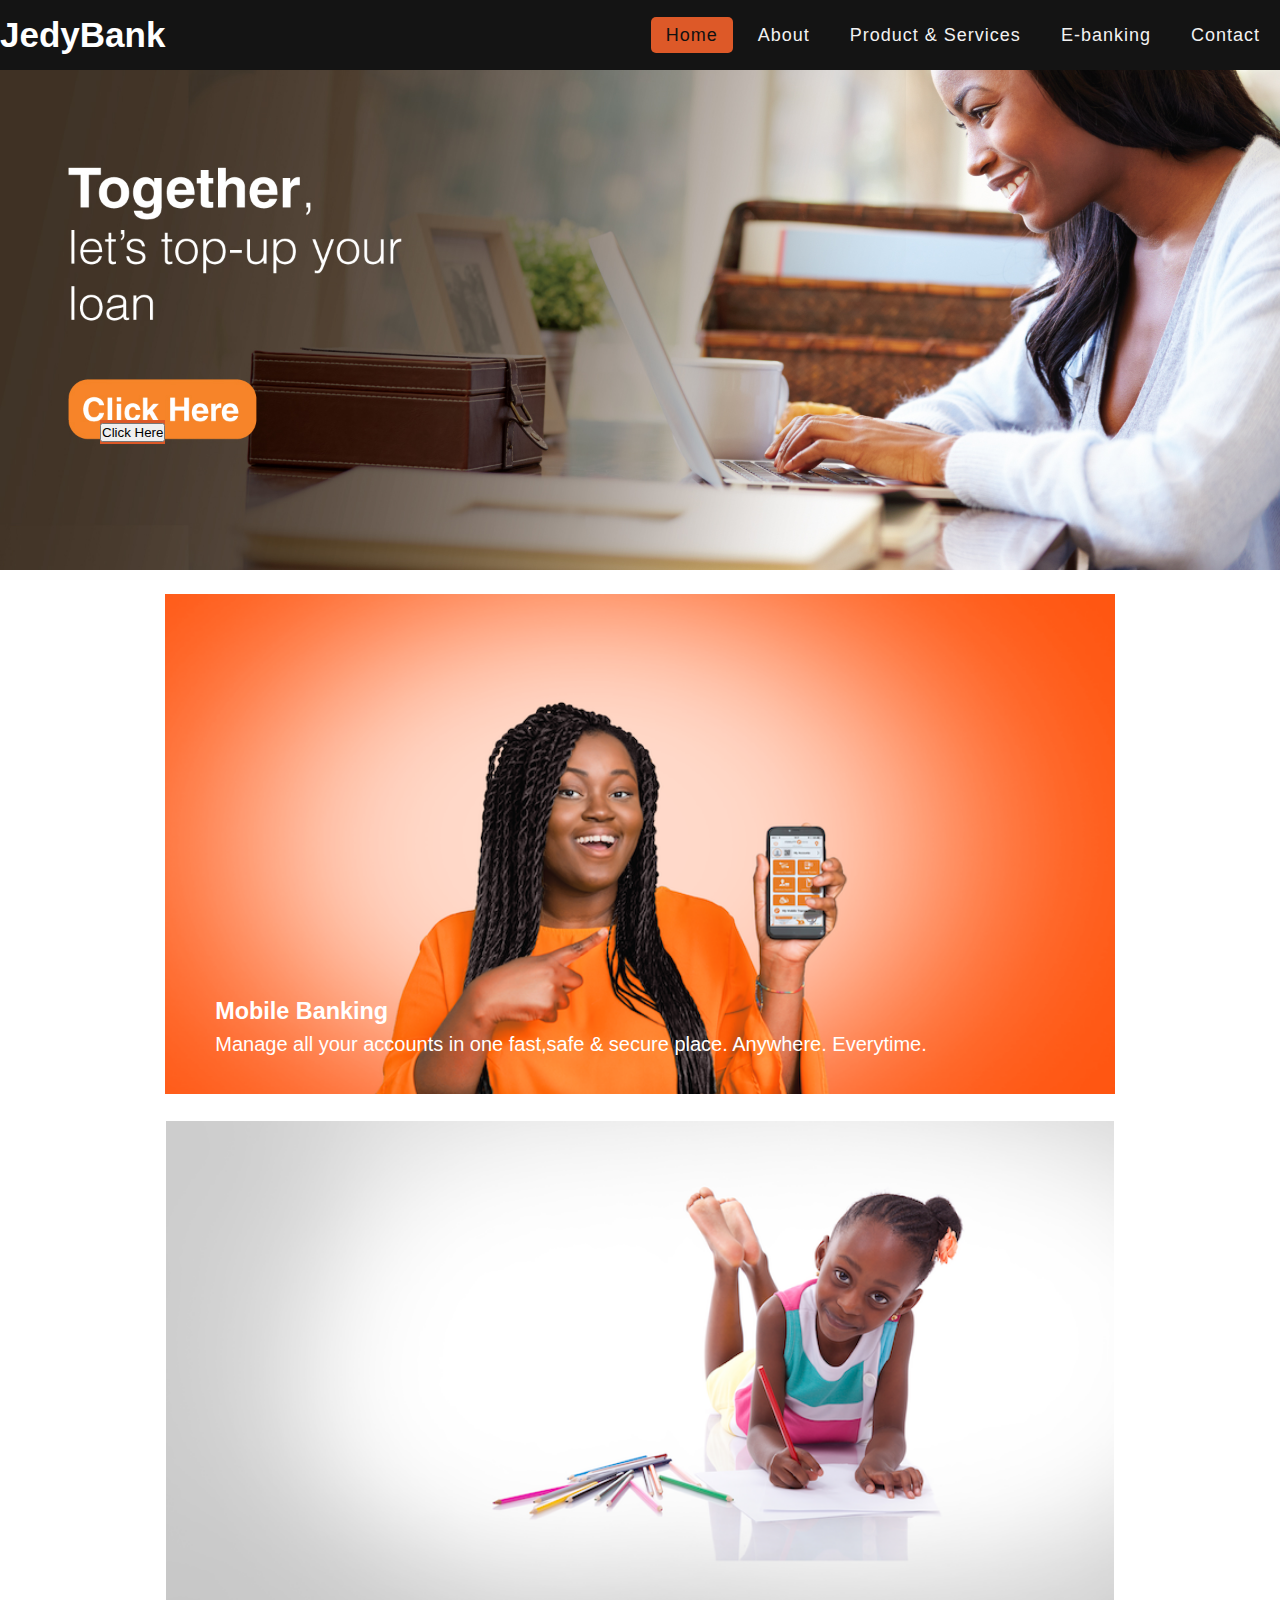
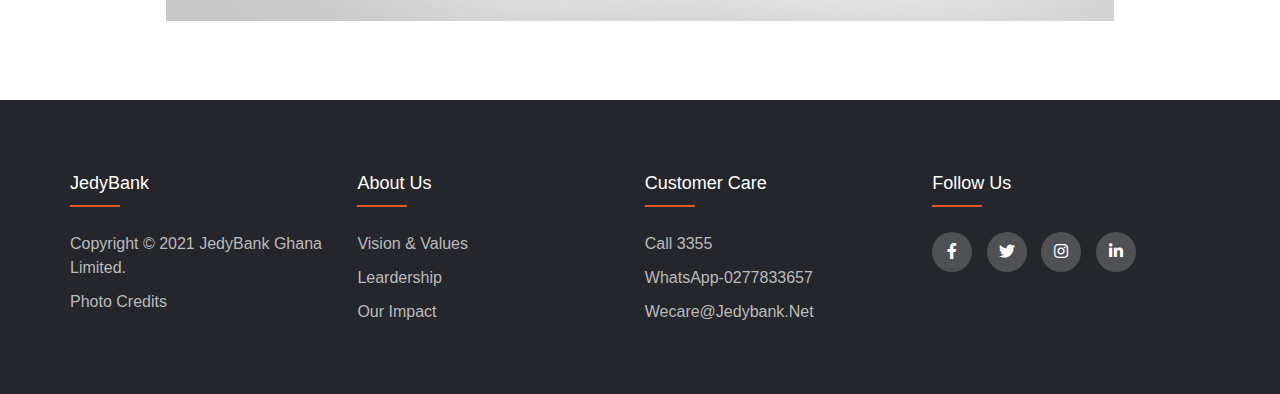
==== index.html @ e3db4544 "about page" ====
<!DOCTYPE html>
<html lang="en">
<head>
    <meta charset="UTF-8">
    <meta name="viewport" content="width=device-width, initial-scale=1.0">
    <title>JedyBank</title>
    <link rel="stylesheet" href="style.css">
    <link rel="stylesheet" type="text/css" href="https://cdnjs.cloudflare.com/ajax/libs/font-awesome/5.15.1/css/all.min.css">
</head>
<body>



   
     <!--header start-->
     <nav>
        <div class="logo">JedyBank</div>
        <input type="checkbox" id="click">
        <label for="click" class="menu-btn">
          <i class="fas fa-bars"></i>
        </label>
        <ul>
            <li><a class="active" href="#">Home</a></li>
            <li><a href="about us.html">About</a></li>
            <li><a href="#">Product & Services</a></li>
            <li><a href="#">E-banking</a></li>
            <li><a href="contact.html">Contact</a></li>
        </ul>
    </nav>
    <!--header end-->

    <!--image slider start-->
    <div id="slider">
        <figure>
            <div class="slider1-button"><img src="img/loan1.jpg"><div class="img-button"><button>Click Here</button></div></div>
            <img src="img/security.jpg">
            <img src="img/account.jpg">
        </figure>
    </div>
    <!--image slider end-->
    <br>

    <!--2x2 Image-->
    <div class="image-description">
        <div class="imagediv1">
            <img src="img/mobilebank.png"><div class="pic-text"><h3>Mobile Banking</h3> 
                <p>Manage all your accounts in one fast,safe & secure place. Anywhere. Everytime.</p>
             </div>
        </div>
        
        <div class="imagediv2"><img src="img/smartgoal.png"></div>
    </div>


    <br><br><br>

    <!--Footer-->

    <footer class="footer">
        <div class="container">
            <div class="row">
                <div class="footer-col">
                    <h4>JedyBank</h4>
                    <ul>
                        <li><a>Copyright © 2021 JedyBank Ghana Limited.</a></li>
                        <li><a>Photo Credits</a></li>
                    </ul>
                </div>
                <div class="footer-col">
                    <h4>About us</h4>
                    <ul>
                        <li><a href="#">Vision & Values</a></li>
                        <li><a href="#">Leardership</a></li>
                        <li><a href="#">Our Impact</a></li>
                    </ul>
                </div>
                <div class="footer-col">
                    <h4>Customer Care</h4>
                    <ul>
                        <li><a href="#">Call 3355</a></li>
                        <li><a href="#">WhatsApp-0277833657</a></li>
                        <li><a href="#">wecare@jedybank.net</a></li>
                    </ul>
                </div>
                <div class="footer-col">
                    <h4>Follow us</h4>
                    <div class="social-links">
                        <a href="#"><i class="fab fa-facebook-f"></i></a>
                        <a href="#"><i class="fab fa-twitter"></i></a>
                        <a href="#"><i class="fab fa-instagram"></i></a>
                        <a href="#"><i class="fab fa-linkedin-in"></i></a>
                    </div>
                </div>
            </div>
        </div>
   </footer>

</body>
</html>
---- style.css ----
@import url('https://fonts.googleapis.com/css2?family=Poppins:wght@300;400;500;600;700&display=swap');
*{
    margin: 0px;
    padding: 0px;
}

body {
    font-family: 'Montserrat', sans-serif;
    line-height: 1.5;
}

/*header start*/

nav{
    display: flex;
    height: 70px;
    width: 100%;
    background: rgb(20, 20, 20);
    align-items: center;
    justify-content: space-between;
    flex-wrap: wrap;
  }
  nav .logo{
    color: #fff;
    font-size: 35px;
    font-weight: 600;
  }
  nav ul{
    display: flex;
    flex-wrap: wrap;
    list-style: none;
  }
  nav ul li{
    margin: 0 5px;
  }
  nav ul li a{
    color: #f2f2f2;
    text-decoration: none;
    font-size: 18px;
    font-weight: 500;
    padding: 8px 15px;
    border-radius: 5px;
    letter-spacing: 1px;
    transition: all 0.3s ease;
  }
  nav ul li a.active,
  nav ul li a:hover{
    color: #111;
    background: #dd5928;
  }
  nav .menu-btn i{
    color: #fff;
    font-size: 22px;
    cursor: pointer;
    display: none;
  }
  input[type="checkbox"]{
    display: none;
  }
  @media (max-width: 1000px){
    nav{
      padding: 0 0px 0 0px;
    }
  }
  @media (max-width: 920px) {
    nav .menu-btn i{
      display: block;
    }
    #click:checked ~ .menu-btn i:before{
      content: "\f00d";
    }
    nav ul{
      position: fixed;
      top: 80px;
      left: -100%;
      background: rgb(20, 20, 20);
      height: 100vh;
      width: 100%;
      text-align: center;
      display: block;
      transition: all 0.3s ease;
    }
    #click:checked ~ ul{
      left: 0;
    }
    nav ul li{
      width: 100%;
      margin: 40px 0;
    }
    nav ul li a{
      width: 100%;
      margin-left: -100%;
      display: block;
      font-size: 20px;
      transition: 0.6s cubic-bezier(0.68, -0.55, 0.265, 1.55);
    }
    #click:checked ~ ul li a{
      margin-left: 0px;
    }
    nav ul li a.active,
    nav ul li a:hover{
      background: none;
      color: cyan;
    }
  }
  .content{
    position: absolute;
    top: 50%;
    left: 50%;
    transform: translate(-50%, -50%);
    text-align: center;
    z-index: -1;
    width: 100%;
    padding: 0 30px;
    color: #1b1b1b;
  }
  .content div{
    font-size: 40px;
    font-weight: 700;
  }  
/*header end*/

/*slider start*/

.slider1-button{
    position: relative;
}
.img-button{
    position: absolute;
    background-color:#dd5928;
    top:350px;
    left:100px;
    
}

#slider{
    overflow: hidden;
  }
  
  #slider figure{
    position: relative;
    width: 500%;
    margin:0;
    left: 0;
    animation: 10s slider infinite;
  }
  
  #slider figure img{
    width: 20%;
    float: left;
  }
  
  @keyframes slider{
    0% {
        left: 0;
    }
    20% {
      left: 0;
    }
    25% {
      left: -100%
    }
    45% {
      left: -100%;
    }
    50% {
      left: -200%;
    }
    70% {
      left: -200%;
    }
    
  }
  /*slider end*/

  /* GRID START */
.image-description{
    display: grid;
    grid-template-columns: 1fr;
    width:100%;
    margin: auto;
    row-gap:20px;

}

.imagediv1{
    align-items: center;
    margin: auto;
    position: relative;
}
.pic-text{
    position: absolute;
    top: 400px;
    left: 50px;
    font-size: 20px;
    color: white;
}

.imagediv1 img{
    width: 100%;
    height: 500px;
    margin: auto;
}
.imagediv2{
    align-items: center;
    margin: auto;
}
.imagediv2 img{
    width: 100%;
    height: 500px;
    margin: auto;
}
@media screen and (max-width: 1074px){
    .image-description{
      grid-template-columns: 1fr;
    }
  }
/*GRID END*/


/*ABOUT US START*/

.aboutimage{
  position: relative;
}

.aboutimage img{
width: 100%;
filter: brightness(40%)

}

.abouttxt{
  position: absolute;
  top: 250px;
  left: 100px;
  font-size: 20px;
  color: white;
}

.abouttxt p{
  color: white;
  left: 50px;
}
.aboutus-text-container{
  text-align: center;
  width: 85%;
  padding-left: 100px;
}
.aboutus-text{
  text-align: center;
  font-size: 30px;
  
}
.aboutus-text p{
  font-size: 20px;
  color: #616161;
  font-family:'Avenir Next';
}

.management-team{
  text-align: center;
  font-size: 30px;
}

.img-area{
  display: flex;
  flex-wrap: wrap;
  flex-direction: row;
  align-items: center;
  justify-content: center;
}

.single-img{
  padding: 0 20px 20px;
}

.img:hover{
  opacity: .5;
  transition: .9s;
}

/*ABOUT US END*/



/*contact start*/

.contact{
  position: relative;
  min-height: 100vh;
  padding: 50px 100px;
  display:flex;
  flex-direction: column;
  justify-content: center;
  align-items: center;
  background: url(img/mobilebank.png);
  background-size: cover;
}

.contact .content1{
  max-width: 800px;
  text-align: center;
}

.contact .content1 h2{
  font-size: 36px;
  font-weight: 500;
  color: #fff;
}

.contact .content1 p{
  font-weight: 300;
  color: #fff;
}

.container1{
  width: 100%;
  display:flex;
  justify-content: center;
  align-items: center;
  margin-top: 30px;
}

.container1 .contactinfo{
  width: 50%;
  display:flex;
  flex-direction: column;
}
.container1 .contactinfo .box{
  position: relative;
  padding: 20px 0;
  display: flex;
}

.container1 .contactinfo .box .icon{
  min-width: 60px;
  height: 60px;
  background:#fff;
  display: flex;
  justify-content: center;
  align-items: center;
  border-radius: 50px;
  font-size: 22px;
}

.container1 .contactinfo .box .text{
  display: flex;
  margin-left: 20px;
  font-size: 16px;
  color: #fff;
  flex-direction: column;
  font-weight: 300;
}

.container1 .contactinfo .box .text h3{
  font-weight: 500;
  color: #dd5928;
}

.contactForm{
  width:40%;
  padding: 40px;
  background: #fff;
}

.contactForm h2{
  font-size: 30px;
  color: #333;
  font-weight: 500;
}

.contactForm .inputBox{
  position: relative;
  width: 100%;
  margin-top:10px;
}

.contactForm .inputBox input,
.contactForm .inputBox textarea {
  width:100%;
  padding: 5px 0;
  font-size:16px;
  margin:10px 0;
  border:none;
  border-bottom: 2px solid #333;
  outline:none;
  resize: none;
}

.contactForm .inputBox span{
  position: absolute;
  left:0;
  width:100%;
  padding: 5px 0;
  font-size:16px;
  margin:10px 0;
  pointer-events: none;
  transition: 0.5s;
  color: #666;
}

.contactForm .inputBox input:focus ~ span,
.contactForm .inputBox input:valid ~ span,
.contactForm .inputBox textarea:focus ~ span,
.contactForm .inputBox textarea:valid ~ span
{
color: #e91e63;
font-size:12px;
transform: translateY(-20px);
}

.contactForm .inputBox input[type="submit"]{
  width: 100px;
  background: #dd5928;
  color: #fff;
  border: none;
  cursor: pointer;
  padding: 10px;
  font-size:18px;
}

@media (max-width: 991px){
  .contact
  {
    padding: 50px;
  }

  .container1
  {
    flex-direction: column;
  }

  .container1 .contactinfo
  {
    margin-bottom: 40px;
  }

  .container .contactinfo,
  .contactForm
  {
    width: 100%;
  }
}

/*contact end*/











/*FOOTER START*/

.container{
	max-width: 1170px;
	margin:auto;
}
.row{
	display: flex;
	flex-wrap: wrap;
}
ul{
	list-style: none;
}
.footer{
	background-color: #24262b;
    padding: 70px 0;
}
.footer-col{
   width: 22%;
   padding: 0 15px;
}
.footer-col h4{
	font-size: 18px;
	color: #ffffff;
	text-transform: capitalize;
	margin-bottom: 35px;
	font-weight: 500;
	position: relative;
}
.footer-col h4::before{
	content: '';
	position: absolute;
	left:0;
	bottom: -10px;
	background-color: #dd5928;
	height: 2px;
	box-sizing: border-box;
	width: 50px;
}
.footer-col ul li:not(:last-child){
	margin-bottom: 10px;
}
.footer-col ul li a{
	font-size: 16px;
	text-transform: capitalize;
	color: #ffffff;
	text-decoration: none;
	font-weight: 300;
	color: #bbbbbb;
	display: block;
	transition: all 0.3s ease;
}
.footer-col ul li a:hover{
	color: #dd5928;
	padding-left: 8px;
}
.footer-col .social-links a{
	display: inline-block;
	height: 40px;
	width: 40px;
	background-color: rgba(255,255,255,0.2);
	margin:0 10px 10px 0;
	text-align: center;
	line-height: 40px;
	border-radius: 50%;
	color: #ffffff;
	transition: all 0.5s ease;
}
.footer-col .social-links a:hover{
	color:#ffffff;
	background-color: #dd5928;
}

/*responsive*/
@media(max-width: 767px){
  .footer-col{
    width: 50%;
    margin-bottom: 30px;
}
}
@media(max-width: 574px){
  .footer-col{
    width: 100%;
}
}

/*FOOTER END*/
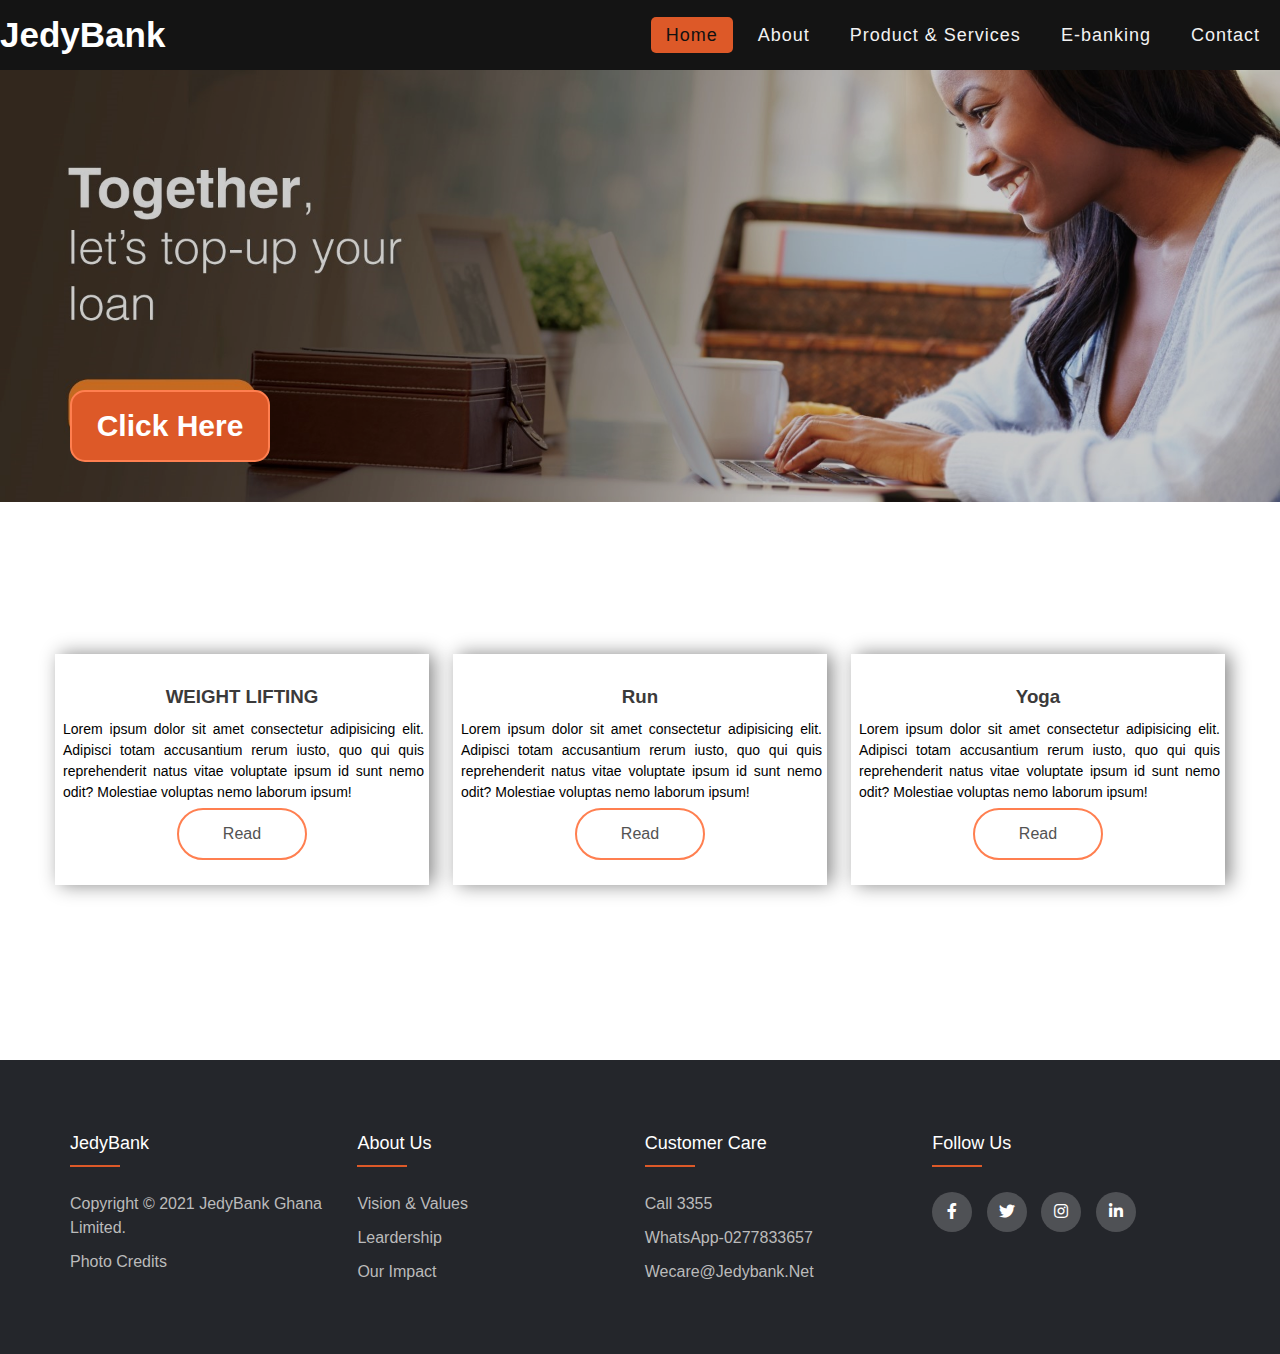
==== commit 6dda2bf6: "changes on all pages" ====
--- a/index.html
+++ b/index.html
@@ -8,8 +8,6 @@
     <link rel="stylesheet" type="text/css" href="https://cdnjs.cloudflare.com/ajax/libs/font-awesome/5.15.1/css/all.min.css">
 </head>
 <body>
-
-
 
    
      <!--header start-->
@@ -32,7 +30,7 @@
     <!--image slider start-->
     <div id="slider">
         <figure>
-            <div class="slider1-button"><img src="img/loan1.jpg"><div class="img-button"><button>Click Here</button></div></div>
+            <div class="slider1-button"><img src="img/loan1.jpg"><button class="img-button"><b>Click Here</b></button></div>
             <img src="img/security.jpg">
             <img src="img/account.jpg">
         </figure>
@@ -40,18 +38,33 @@
     <!--image slider end-->
     <br>
 
-    <!--2x2 Image-->
-    <div class="image-description">
-        <div class="imagediv1">
-            <img src="img/mobilebank.png"><div class="pic-text"><h3>Mobile Banking</h3> 
-                <p>Manage all your accounts in one fast,safe & secure place. Anywhere. Everytime.</p>
-             </div>
+    <section id="options">
+        <div class="container grd">
+           <!-- first box -->
+           <div class="box">
+              <img src="imgs/lift.png" class="bx" alt="">
+              <h3>WEIGHT LIFTING</h3>
+              <P>Lorem ipsum dolor sit amet consectetur adipisicing elit. Adipisci totam accusantium rerum iusto, quo qui quis reprehenderit natus vitae voluptate ipsum id sunt nemo odit? Molestiae voluptas nemo laborum ipsum!</P>
+              <a href="#"><button>Read</button></a>
+           </div>
+           <!-- second box -->
+           <div class="box">
+                 <img src="imgs/run.png" class="bx" alt="">
+                 <h3>Run</h3>
+                 <P>Lorem ipsum dolor sit amet consectetur adipisicing elit. Adipisci totam accusantium rerum iusto, quo qui quis reprehenderit natus vitae voluptate ipsum id sunt nemo odit? Molestiae voluptas nemo laborum ipsum!</P>
+                 <a href="#"><button>Read</button></a>
+           </div>
+           <!-- third box -->
+           <div class="box">
+                 <img src="imgs/yoga.png" class="bx" alt="">
+                 <h3>Yoga</h3>
+                 <P>Lorem ipsum dolor sit amet consectetur adipisicing elit. Adipisci totam accusantium rerum iusto, quo qui quis reprehenderit natus vitae voluptate ipsum id sunt nemo odit? Molestiae voluptas nemo laborum ipsum!</P>
+                 <a href="#"><button>Read</button></a>
+           </div>
         </div>
-        
-        <div class="imagediv2"><img src="img/smartgoal.png"></div>
-    </div>
+     </section>
 
-
+    
     <br><br><br>
 
     <!--Footer-->
--- a/style.css
+++ b/style.css
@@ -8,6 +8,7 @@
     font-family: 'Montserrat', sans-serif;
     line-height: 1.5;
 }
+
 
 /*header start*/
 
@@ -128,8 +129,15 @@
 .img-button{
     position: absolute;
     background-color:#dd5928;
-    top:350px;
-    left:100px;
+    color: white;
+    text-align: center;
+    border-radius: 15px;
+    width: 200px;
+    height: 72px;
+    top:320px;
+    left:70px;
+    cursor: pointer;
+    font-size: 30px;
     
 }
 
@@ -142,10 +150,11 @@
     width: 500%;
     margin:0;
     left: 0;
-    animation: 10s slider infinite;
+    animation: 1000000s slider infinite;
   }
   
   #slider figure img{
+    filter: brightness(80%);
     width: 20%;
     float: left;
   }
@@ -174,47 +183,101 @@
   /*slider end*/
 
   /* GRID START */
-.image-description{
+
+  .box img{
+    width: 20%;
+  }
+  
+  #options{
+    margin-top: 6%;
+    margin-bottom:8%;
+  }
+  
+  .container.grd{
     display: grid;
-    grid-template-columns: 1fr;
-    width:100%;
-    margin: auto;
-    row-gap:20px;
-
-}
-
-.imagediv1{
-    align-items: center;
-    margin: auto;
-    position: relative;
-}
-.pic-text{
-    position: absolute;
-    top: 400px;
-    left: 50px;
-    font-size: 20px;
-    color: white;
-}
-
-.imagediv1 img{
-    width: 100%;
-    height: 500px;
-    margin: auto;
-}
-.imagediv2{
-    align-items: center;
-    margin: auto;
-}
-.imagediv2 img{
-    width: 100%;
-    height: 500px;
-    margin: auto;
-}
-@media screen and (max-width: 1074px){
-    .image-description{
-      grid-template-columns: 1fr;
-    }
-  }
+    grid-template-columns: auto auto auto;
+    grid-gap: 1.5rem;
+    padding-top: 50px;
+  }
+  
+  .box{
+    padding-top: 5px;
+    background-color: #fff;
+    text-align: center;
+    box-shadow: 5px 0px 18px #888888;
+  }
+  
+  h3{
+    color: rgb(59,58,58);
+    cursor: pointer;
+  }
+  h3:hover{
+    font-weight: bold;
+    color: red;
+  }
+  
+  p{
+    text-align: center;
+    text-align: justify;
+    padding: 8px 5px 5px 8px;
+    font-size: 14px;
+  }
+  
+  button{
+    background-color: #fff;
+    cursor: pointer;
+    color: rgb(83, 83, 83);
+    border-radius: 30px;
+    padding: 15px;
+    border: 2px solid coral;
+    width: 35%;
+    margin-bottom: 25px;
+    font-size: 16px;
+  }
+  button:hover{
+    background-color: red;
+    color: #fff;
+    transition: 0.9s;
+  }
+  
+  /* media queries */
+   @media(max-width: 1080px){
+  
+    #options .container.grd{
+      display: block;
+      width: 70%;
+      text-align: center;
+    }
+    #options .box{
+      margin: 20px;
+    }
+    button{
+      padding: 25px;
+      width: 25%;
+    }
+   }
+  
+   /* another media queries */
+   @media(max-width: 768px){
+  
+    #options .container.grd{
+      display: block;
+      width: 90%;
+      text-align: center;
+    }
+    #options .box{
+      margin: 20px;
+    }
+    button{
+      padding: 15px;
+      width: 40%;
+    }
+  
+   }
+  
+
+
+  
 /*GRID END*/
 
 
@@ -286,172 +349,143 @@
 
 /*contact start*/
 
-.contact{
-  position: relative;
-  min-height: 100vh;
-  padding: 50px 100px;
-  display:flex;
-  flex-direction: column;
-  justify-content: center;
-  align-items: center;
-  background: url(img/mobilebank.png);
+.container112{
+  width: 90%;
+  margin: auto;
+  overflow: hidden;
+}
+/* contact form css */
+
+#contact-section{
+  background: linear-gradient(rgba(0,0,0,0.6),rgba(0,0,0,0.9)),url(img/black-owned-business-jobs.jpg);
   background-size: cover;
-}
-
-.contact .content1{
-  max-width: 800px;
+  background-position: center;
+  height: 100%;
+  width: 100% ;
+  padding-bottom: 2%;
+}
+
+#contact-section .container112 h2{
   text-align: center;
-}
-
-.contact .content1 h2{
-  font-size: 36px;
-  font-weight: 500;
+   text-decoration: underline;
+    /* text-decoration-color:red; */
+    text-underline-position: under;
+    color: rgb(238, 235, 235);
+    letter-spacing: 2px;
+    
+}
+
+#contact-section .container112 p{
+  text-align: center; 
+  width: 70%; 
+  margin-left: auto;
+   margin-right: auto; 
+   padding-bottom: 3%;
+   color: #fff;
+   letter-spacing:3px;
+}
+
+.contact-form i.fa{
+  /* color: red; */
+  /* color: #fff; */
+  font-size: 22px; 
+  padding: 3%;
+  background-color: none;
+  border-radius: 80%;
+  margin: 2%;
+  /* border: 2px solid #fff; */
+  cursor: pointer;
+  border:2px solid rgb(190, 190, 190);
+  color: rgb(190, 190, 190);
+}
+
+.contact-form i.fa:hover{
+  cursor: pointer;
+  border:2px solid white;
+  color: white;
+}
+ 
+  .contact-form{
+    display: grid;
+    grid-template-columns: auto auto;
+     }
+  
+  .form-info{
+    font-size: 16px;
+    font-style: italic;
+    color: white;
+    letter-spacing: 2px;
+  }
+  input{
+    padding: 10px;
+    margin:10px;
+    width: 70%;
+    background-color:rgba(136, 133, 133, 0.5);
+    color: white;
+    border: none;
+    outline:none;
+  }
+
+  input::placeholder{
+    color: white;
+  }
+
+   textarea{
+  padding: 10px;
+  margin: 10px;     
+  width: 70%;
+  background-color:rgba(136, 133, 133, 0.5);
+  color: white;
+  border: none;
+  outline:none;
+ }
+ textarea::placeholder{
+   color: white;
+ }
+ 
+  
+
+  .submit{
+  width: 40%;
+  background: none;
+  padding: 4px;
+  outline: none;
+   /* border: 1px solid #fff;
+  color: #fff; */
+  font-size: 13px;
+  font-weight: bold;
+  letter-spacing: 2px;
+  height: 33px;
+  text-align: center;
+  cursor: pointer;
+  letter-spacing: 2px;
+  margin-left: 3%;
+  border:2px solid rgb(190, 190, 190);
+  color: rgb(190, 190, 190);
+ }
+
+ .submit:hover{
+       border: 1px solid #fff;
   color: #fff;
-}
-
-.contact .content1 p{
-  font-weight: 300;
-  color: #fff;
-}
-
-.container1{
-  width: 100%;
-  display:flex;
-  justify-content: center;
-  align-items: center;
-  margin-top: 30px;
-}
-
-.container1 .contactinfo{
-  width: 50%;
-  display:flex;
-  flex-direction: column;
-}
-.container1 .contactinfo .box{
-  position: relative;
-  padding: 20px 0;
-  display: flex;
-}
-
-.container1 .contactinfo .box .icon{
-  min-width: 60px;
-  height: 60px;
-  background:#fff;
-  display: flex;
-  justify-content: center;
-  align-items: center;
-  border-radius: 50px;
-  font-size: 22px;
-}
-
-.container1 .contactinfo .box .text{
-  display: flex;
-  margin-left: 20px;
-  font-size: 16px;
-  color: #fff;
-  flex-direction: column;
-  font-weight: 300;
-}
-
-.container1 .contactinfo .box .text h3{
-  font-weight: 500;
-  color: #dd5928;
-}
-
-.contactForm{
-  width:40%;
-  padding: 40px;
-  background: #fff;
-}
-
-.contactForm h2{
-  font-size: 30px;
-  color: #333;
-  font-weight: 500;
-}
-
-.contactForm .inputBox{
-  position: relative;
-  width: 100%;
-  margin-top:10px;
-}
-
-.contactForm .inputBox input,
-.contactForm .inputBox textarea {
-  width:100%;
-  padding: 5px 0;
-  font-size:16px;
-  margin:10px 0;
-  border:none;
-  border-bottom: 2px solid #333;
-  outline:none;
-  resize: none;
-}
-
-.contactForm .inputBox span{
-  position: absolute;
-  left:0;
-  width:100%;
-  padding: 5px 0;
-  font-size:16px;
-  margin:10px 0;
-  pointer-events: none;
-  transition: 0.5s;
-  color: #666;
-}
-
-.contactForm .inputBox input:focus ~ span,
-.contactForm .inputBox input:valid ~ span,
-.contactForm .inputBox textarea:focus ~ span,
-.contactForm .inputBox textarea:valid ~ span
-{
-color: #e91e63;
-font-size:12px;
-transform: translateY(-20px);
-}
-
-.contactForm .inputBox input[type="submit"]{
-  width: 100px;
-  background: #dd5928;
-  color: #fff;
-  border: none;
   cursor: pointer;
-  padding: 10px;
-  font-size:18px;
-}
-
-@media (max-width: 991px){
-  .contact
-  {
-    padding: 50px;
-  }
-
-  .container1
-  {
-    flex-direction: column;
-  }
-
-  .container1 .contactinfo
-  {
-    margin-bottom: 40px;
-  }
-
-  .container .contactinfo,
-  .contactForm
-  {
+ }
+
+    /* media queries */
+@media (max-width: 768px){
+
+#contact-section .contact-form{
+    display: block;
     width: 100%;
-  }
+    text-align: center;
+  }
+  #contact-section .submit{
+
+    width: 60%;
+  }
+
 }
 
 /*contact end*/
-
-
-
-
-
-
-
-
 
 
 
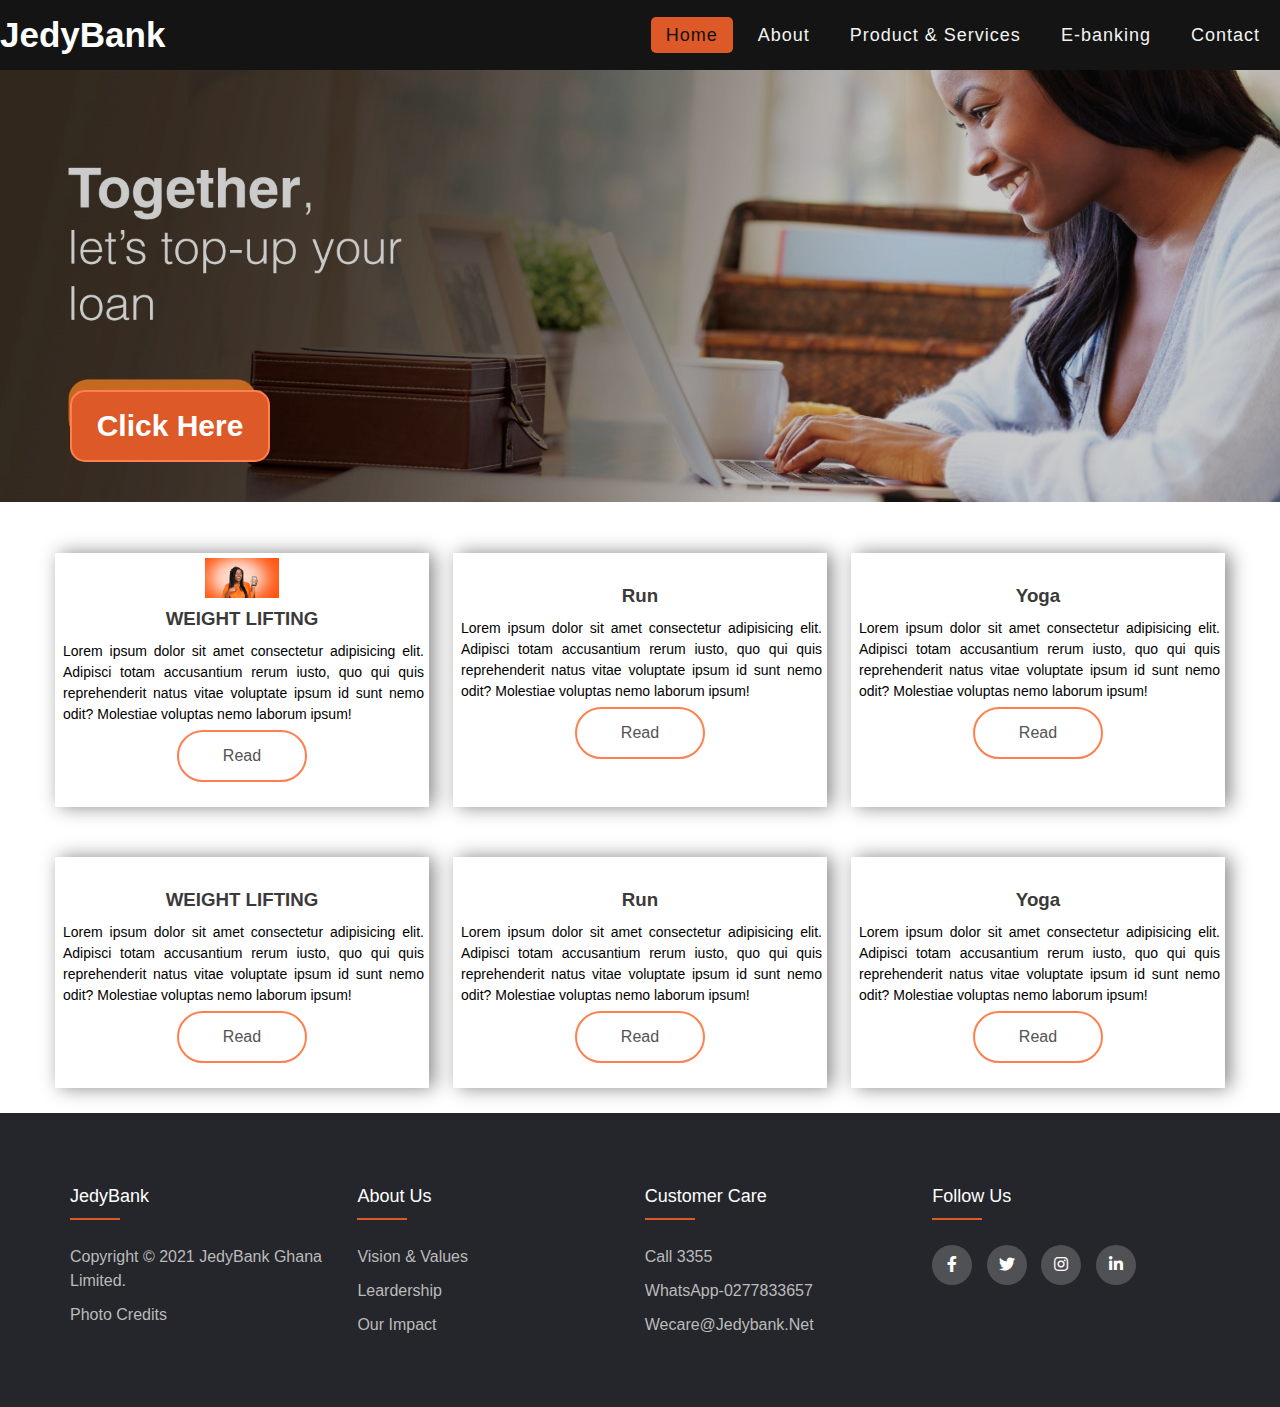
==== commit b5cd1a97: "grid at home page" ====
--- a/index.html
+++ b/index.html
@@ -36,13 +36,13 @@
         </figure>
     </div>
     <!--image slider end-->
-    <br>
 
+    <!--grid-->
     <section id="options">
         <div class="container grd">
            <!-- first box -->
            <div class="box">
-              <img src="imgs/lift.png" class="bx" alt="">
+              <img src="img/mobilebank.png" class="bx" alt="">
               <h3>WEIGHT LIFTING</h3>
               <P>Lorem ipsum dolor sit amet consectetur adipisicing elit. Adipisci totam accusantium rerum iusto, quo qui quis reprehenderit natus vitae voluptate ipsum id sunt nemo odit? Molestiae voluptas nemo laborum ipsum!</P>
               <a href="#"><button>Read</button></a>
@@ -62,10 +62,33 @@
                  <a href="#"><button>Read</button></a>
            </div>
         </div>
+
+        <div class="container grd">
+            <!-- first box -->
+            <div class="box">
+               <img src="imgs/lift.png" class="bx" alt="">
+               <h3>WEIGHT LIFTING</h3>
+               <P>Lorem ipsum dolor sit amet consectetur adipisicing elit. Adipisci totam accusantium rerum iusto, quo qui quis reprehenderit natus vitae voluptate ipsum id sunt nemo odit? Molestiae voluptas nemo laborum ipsum!</P>
+               <a href="#"><button>Read</button></a>
+            </div>
+            <!-- second box -->
+            <div class="box">
+                  <img src="imgs/run.png" class="bx" alt="">
+                  <h3>Run</h3>
+                  <P>Lorem ipsum dolor sit amet consectetur adipisicing elit. Adipisci totam accusantium rerum iusto, quo qui quis reprehenderit natus vitae voluptate ipsum id sunt nemo odit? Molestiae voluptas nemo laborum ipsum!</P>
+                  <a href="#"><button>Read</button></a>
+            </div>
+            <!-- third box -->
+            <div class="box">
+                  <img src="imgs/yoga.png" class="bx" alt="">
+                  <h3>Yoga</h3>
+                  <P>Lorem ipsum dolor sit amet consectetur adipisicing elit. Adipisci totam accusantium rerum iusto, quo qui quis reprehenderit natus vitae voluptate ipsum id sunt nemo odit? Molestiae voluptas nemo laborum ipsum!</P>
+                  <a href="#"><button>Read</button></a>
+            </div>
+         </div>
      </section>
-
-    
-    <br><br><br>
+<!--grid end-->
+     
 
     <!--Footer-->
 
--- a/style.css
+++ b/style.css
@@ -189,15 +189,14 @@
   }
   
   #options{
-    margin-top: 6%;
-    margin-bottom:8%;
+    margin-bottom:2%;
   }
   
   .container.grd{
     display: grid;
     grid-template-columns: auto auto auto;
     grid-gap: 1.5rem;
-    padding-top: 50px;
+   padding-top: 50px;
   }
   
   .box{
@@ -293,7 +292,7 @@
 
 }
 
-.abouttxt{
+.abouttxt {
   position: absolute;
   top: 250px;
   left: 100px;
@@ -301,8 +300,9 @@
   color: white;
 }
 
-.abouttxt p{
+.abouttxt .abouttxt1{
   color: white;
+  font-size: 20px;
   left: 50px;
 }
 .aboutus-text-container{
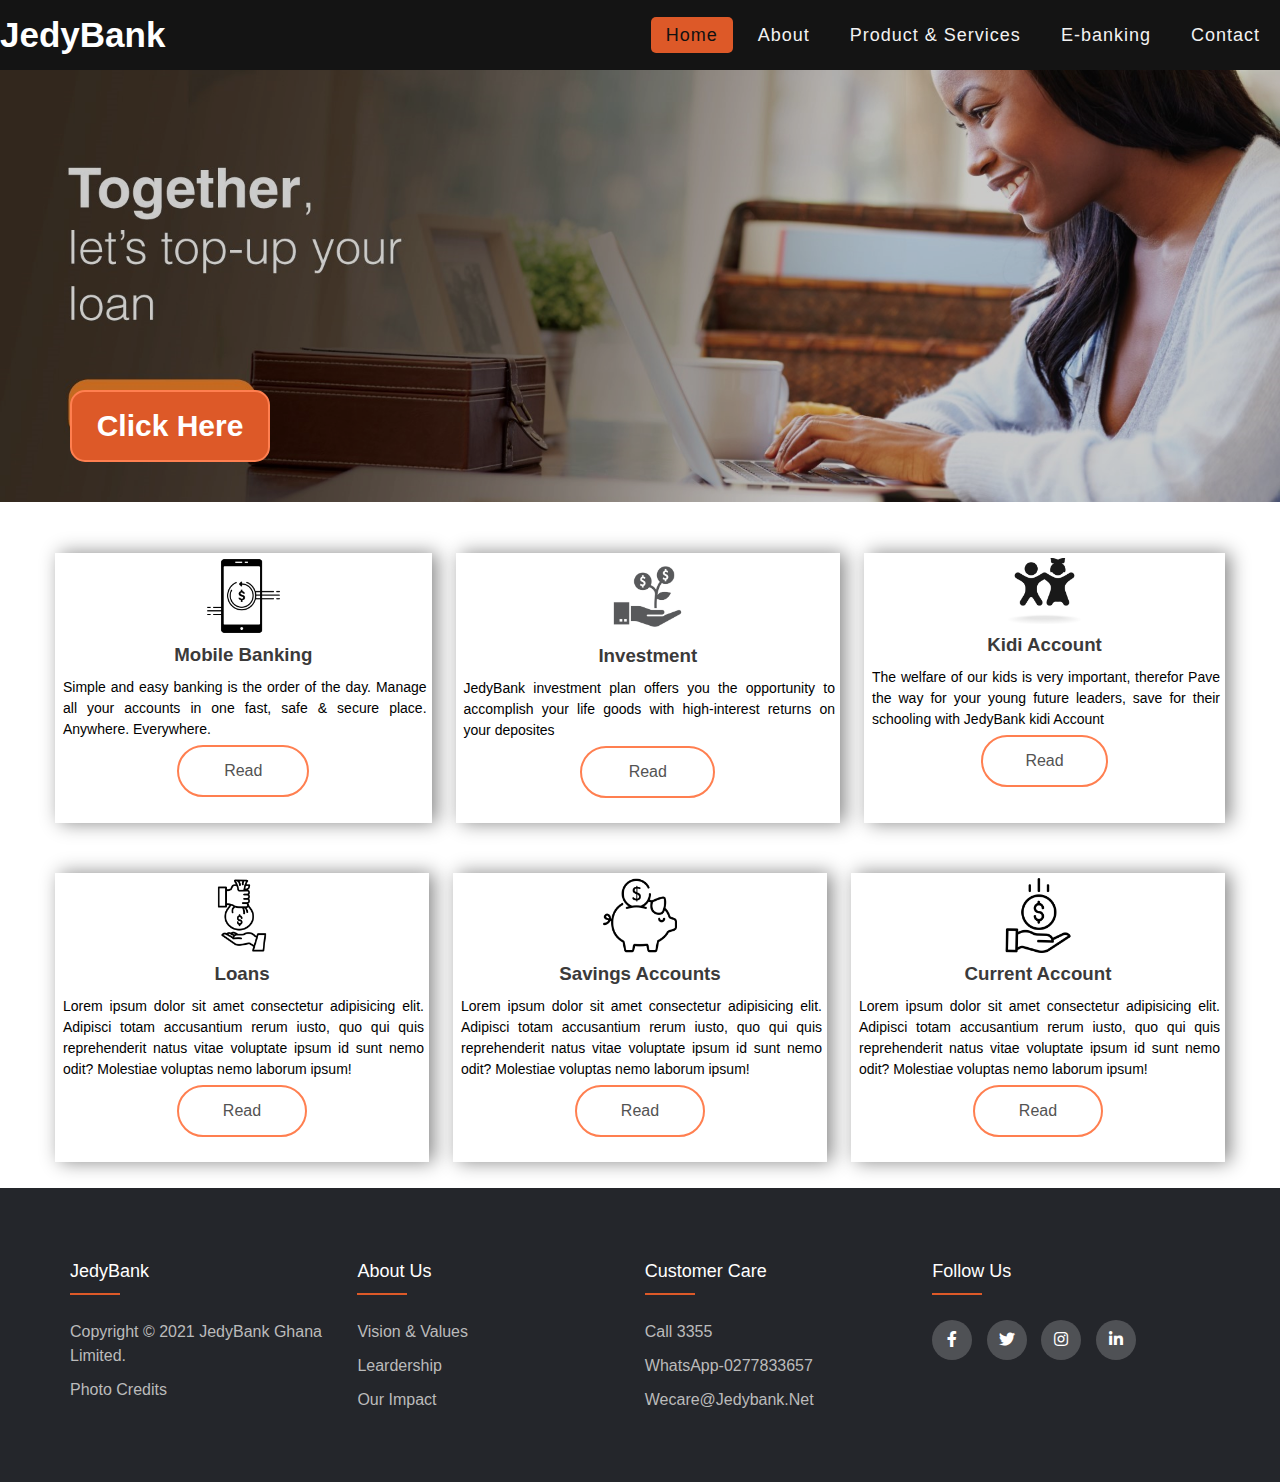
==== commit d7c53032: "home page update" ====
--- a/index.html
+++ b/index.html
@@ -42,23 +42,23 @@
         <div class="container grd">
            <!-- first box -->
            <div class="box">
-              <img src="img/mobilebank.png" class="bx" alt="">
-              <h3>WEIGHT LIFTING</h3>
-              <P>Lorem ipsum dolor sit amet consectetur adipisicing elit. Adipisci totam accusantium rerum iusto, quo qui quis reprehenderit natus vitae voluptate ipsum id sunt nemo odit? Molestiae voluptas nemo laborum ipsum!</P>
+              <img src="img/fast_money_refunding-512.webp" class="bx" alt="">
+              <h3>Mobile Banking</h3>
+              <P>Simple and easy banking is the order of the day. Manage all your accounts in one fast, safe & secure place. Anywhere. Everywhere.</P>
               <a href="#"><button>Read</button></a>
            </div>
            <!-- second box -->
            <div class="box">
-                 <img src="imgs/run.png" class="bx" alt="">
-                 <h3>Run</h3>
-                 <P>Lorem ipsum dolor sit amet consectetur adipisicing elit. Adipisci totam accusantium rerum iusto, quo qui quis reprehenderit natus vitae voluptate ipsum id sunt nemo odit? Molestiae voluptas nemo laborum ipsum!</P>
+                 <img src="img/investment.jpg" class="bx" alt="">
+                 <h3>Investment</h3>
+                 <P>JedyBank investment plan offers you the opportunity to accomplish your life goods with high-interest returns on your deposites</P>
                  <a href="#"><button>Read</button></a>
            </div>
            <!-- third box -->
            <div class="box">
-                 <img src="imgs/yoga.png" class="bx" alt="">
-                 <h3>Yoga</h3>
-                 <P>Lorem ipsum dolor sit amet consectetur adipisicing elit. Adipisci totam accusantium rerum iusto, quo qui quis reprehenderit natus vitae voluptate ipsum id sunt nemo odit? Molestiae voluptas nemo laborum ipsum!</P>
+                 <img src="img/kidiaccount.jpg" class="bx" alt="">
+                 <h3>Kidi Account</h3>
+                 <P>The welfare of our kids is very important, therefor Pave the way for your young future leaders, save for their schooling with JedyBank kidi Account</P>
                  <a href="#"><button>Read</button></a>
            </div>
         </div>
@@ -66,22 +66,22 @@
         <div class="container grd">
             <!-- first box -->
             <div class="box">
-               <img src="imgs/lift.png" class="bx" alt="">
-               <h3>WEIGHT LIFTING</h3>
+               <img src="img/loan.png" class="bx" alt="">
+               <h3>Loans</h3>
                <P>Lorem ipsum dolor sit amet consectetur adipisicing elit. Adipisci totam accusantium rerum iusto, quo qui quis reprehenderit natus vitae voluptate ipsum id sunt nemo odit? Molestiae voluptas nemo laborum ipsum!</P>
                <a href="#"><button>Read</button></a>
             </div>
             <!-- second box -->
             <div class="box">
-                  <img src="imgs/run.png" class="bx" alt="">
-                  <h3>Run</h3>
+                  <img src="img/piggy-bank.png" class="bx" alt="">
+                  <h3>Savings Accounts</h3>
                   <P>Lorem ipsum dolor sit amet consectetur adipisicing elit. Adipisci totam accusantium rerum iusto, quo qui quis reprehenderit natus vitae voluptate ipsum id sunt nemo odit? Molestiae voluptas nemo laborum ipsum!</P>
                   <a href="#"><button>Read</button></a>
             </div>
             <!-- third box -->
             <div class="box">
-                  <img src="imgs/yoga.png" class="bx" alt="">
-                  <h3>Yoga</h3>
+                  <img src="img/save-money.png" class="bx" alt="">
+                  <h3>Current Account</h3>
                   <P>Lorem ipsum dolor sit amet consectetur adipisicing elit. Adipisci totam accusantium rerum iusto, quo qui quis reprehenderit natus vitae voluptate ipsum id sunt nemo odit? Molestiae voluptas nemo laborum ipsum!</P>
                   <a href="#"><button>Read</button></a>
             </div>
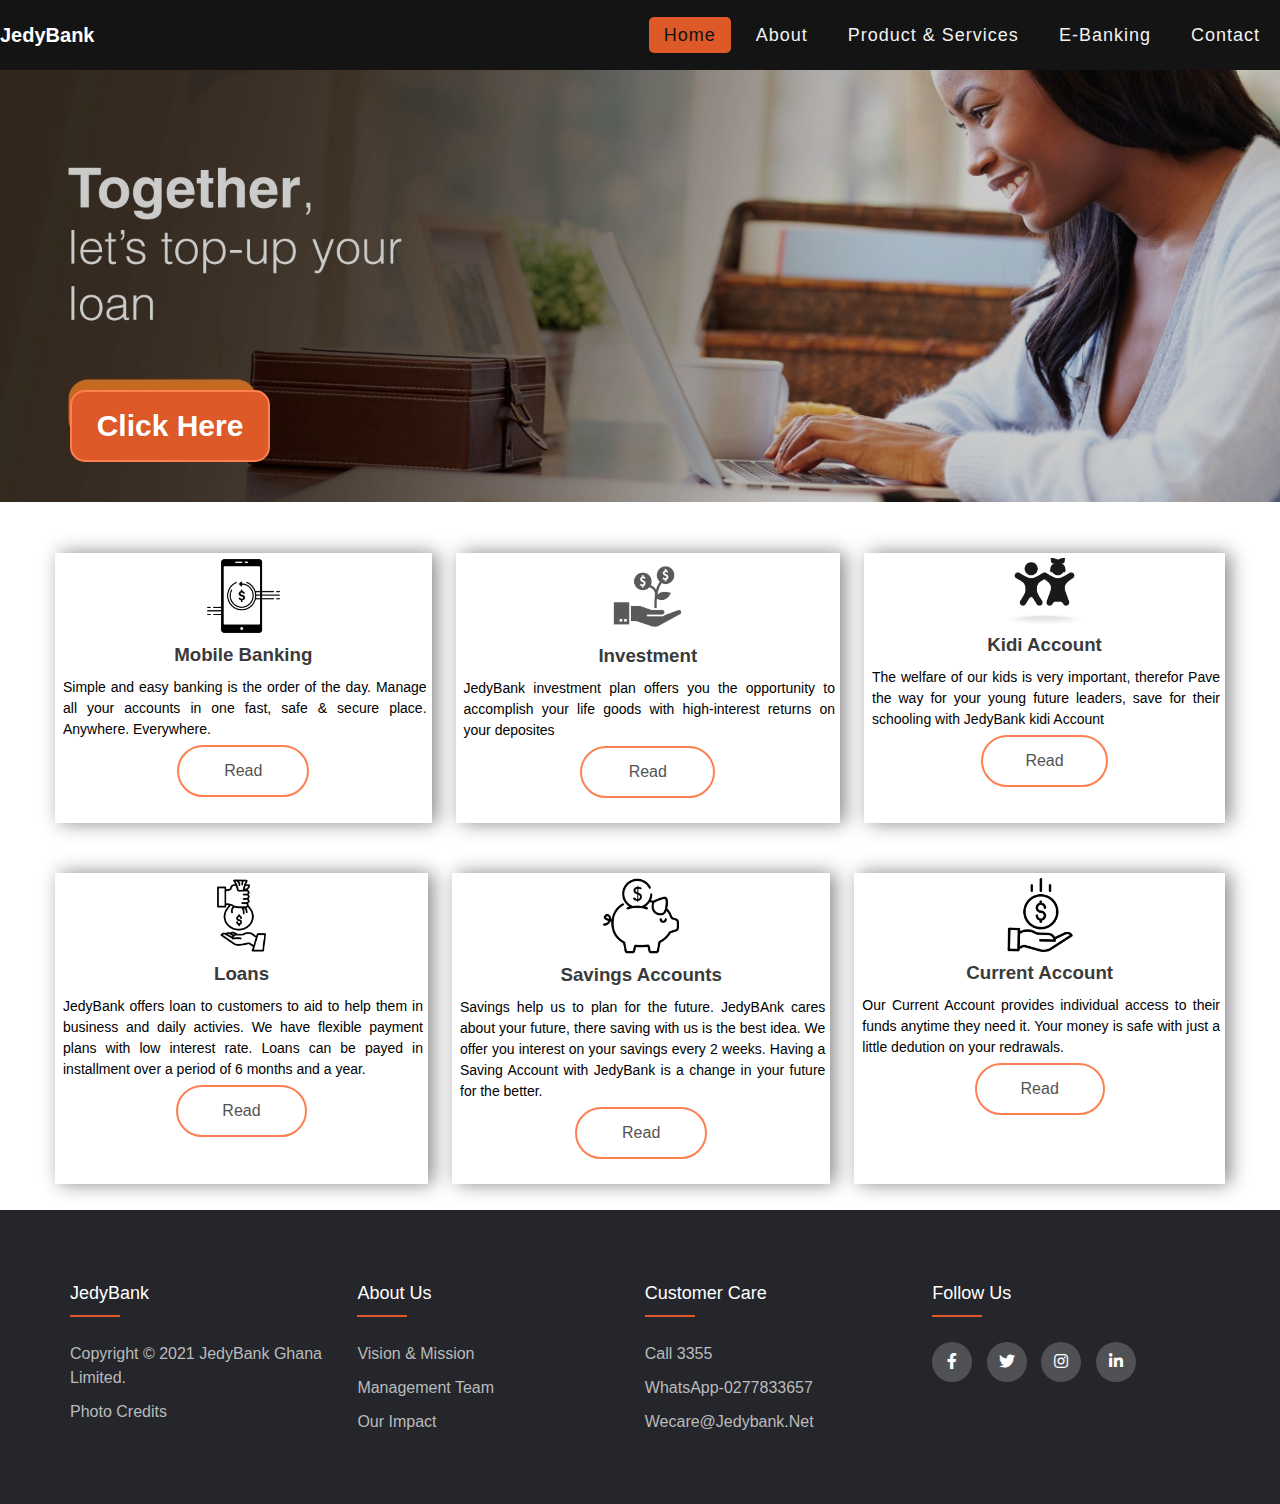
==== commit 3349799f: "modification to index and product page" ====
--- a/index.html
+++ b/index.html
@@ -20,8 +20,8 @@
         <ul>
             <li><a class="active" href="#">Home</a></li>
             <li><a href="about us.html">About</a></li>
-            <li><a href="#">Product & Services</a></li>
-            <li><a href="#">E-banking</a></li>
+            <li><a href="product & services.html">Product & Services</a></li>
+            <li><a href="e-banking.html">E-Banking</a></li>
             <li><a href="contact.html">Contact</a></li>
         </ul>
     </nav>
@@ -30,7 +30,7 @@
     <!--image slider start-->
     <div id="slider">
         <figure>
-            <div class="slider1-button"><img src="img/loan1.jpg"><button class="img-button"><b>Click Here</b></button></div>
+            <div class="slider1-button"><img src="img/loan1.jpg"><a href="product & services.html"><button class="img-button"><b>Click Here</b></button></a></div>
             <img src="img/security.jpg">
             <img src="img/account.jpg">
         </figure>
@@ -45,21 +45,21 @@
               <img src="img/fast_money_refunding-512.webp" class="bx" alt="">
               <h3>Mobile Banking</h3>
               <P>Simple and easy banking is the order of the day. Manage all your accounts in one fast, safe & secure place. Anywhere. Everywhere.</P>
-              <a href="#"><button>Read</button></a>
+              <a href="e-banking.html"><button>Read</button></a>
            </div>
            <!-- second box -->
            <div class="box">
                  <img src="img/investment.jpg" class="bx" alt="">
                  <h3>Investment</h3>
                  <P>JedyBank investment plan offers you the opportunity to accomplish your life goods with high-interest returns on your deposites</P>
-                 <a href="#"><button>Read</button></a>
+                 <a href="product & services.html#"><button>Read</button></a>
            </div>
            <!-- third box -->
            <div class="box">
                  <img src="img/kidiaccount.jpg" class="bx" alt="">
                  <h3>Kidi Account</h3>
                  <P>The welfare of our kids is very important, therefor Pave the way for your young future leaders, save for their schooling with JedyBank kidi Account</P>
-                 <a href="#"><button>Read</button></a>
+                 <a href="product & services.html"> <button>Read</button></a>
            </div>
         </div>
 
@@ -68,22 +68,28 @@
             <div class="box">
                <img src="img/loan.png" class="bx" alt="">
                <h3>Loans</h3>
-               <P>Lorem ipsum dolor sit amet consectetur adipisicing elit. Adipisci totam accusantium rerum iusto, quo qui quis reprehenderit natus vitae voluptate ipsum id sunt nemo odit? Molestiae voluptas nemo laborum ipsum!</P>
-               <a href="#"><button>Read</button></a>
+               <P>JedyBank offers loan to customers to aid to help them in business and daily activies. 
+                   We have flexible payment plans with low interest rate. Loans can be payed in installment over 
+                   a period of 6 months and a year. </P>
+               <a href="product & services.html"><button>Read</button></a>
             </div>
             <!-- second box -->
             <div class="box">
                   <img src="img/piggy-bank.png" class="bx" alt="">
                   <h3>Savings Accounts</h3>
-                  <P>Lorem ipsum dolor sit amet consectetur adipisicing elit. Adipisci totam accusantium rerum iusto, quo qui quis reprehenderit natus vitae voluptate ipsum id sunt nemo odit? Molestiae voluptas nemo laborum ipsum!</P>
-                  <a href="#"><button>Read</button></a>
+                  <P>Savings help us to plan for the future. JedyBAnk cares about your future, 
+                      there saving with us is the best idea. We offer you interest on your savings every 2 weeks. 
+                      Having a Saving Account with JedyBank is a change in your future for the better. </P>
+                  <a href="product & services.html"><button>Read</button></a>
             </div>
             <!-- third box -->
             <div class="box">
                   <img src="img/save-money.png" class="bx" alt="">
                   <h3>Current Account</h3>
-                  <P>Lorem ipsum dolor sit amet consectetur adipisicing elit. Adipisci totam accusantium rerum iusto, quo qui quis reprehenderit natus vitae voluptate ipsum id sunt nemo odit? Molestiae voluptas nemo laborum ipsum!</P>
-                  <a href="#"><button>Read</button></a>
+                  <P>Our Current Account provides individual access to their funds anytime they need it.
+                      Your money is safe with just a little dedution on your redrawals. 
+                  </P>
+                  <a href="product & services.html"><button>Read</button></a>
             </div>
          </div>
      </section>
@@ -105,8 +111,8 @@
                 <div class="footer-col">
                     <h4>About us</h4>
                     <ul>
-                        <li><a href="#">Vision & Values</a></li>
-                        <li><a href="#">Leardership</a></li>
+                        <li><a href="#">Vision & Mission</a></li>
+                        <li><a href="#">Management Team</a></li>
                         <li><a href="#">Our Impact</a></li>
                     </ul>
                 </div>
--- a/style.css
+++ b/style.css
@@ -23,7 +23,7 @@
   }
   nav .logo{
     color: #fff;
-    font-size: 35px;
+    font-size: 20px;
     font-weight: 600;
   }
   nav ul{
@@ -150,7 +150,7 @@
     width: 500%;
     margin:0;
     left: 0;
-    animation: 1000000s slider infinite;
+    animation: 10s slider infinite;
   }
   
   #slider figure img{
@@ -484,8 +484,9 @@
   }
 
 }
-
 /*contact end*/
+
+
 
 
 
